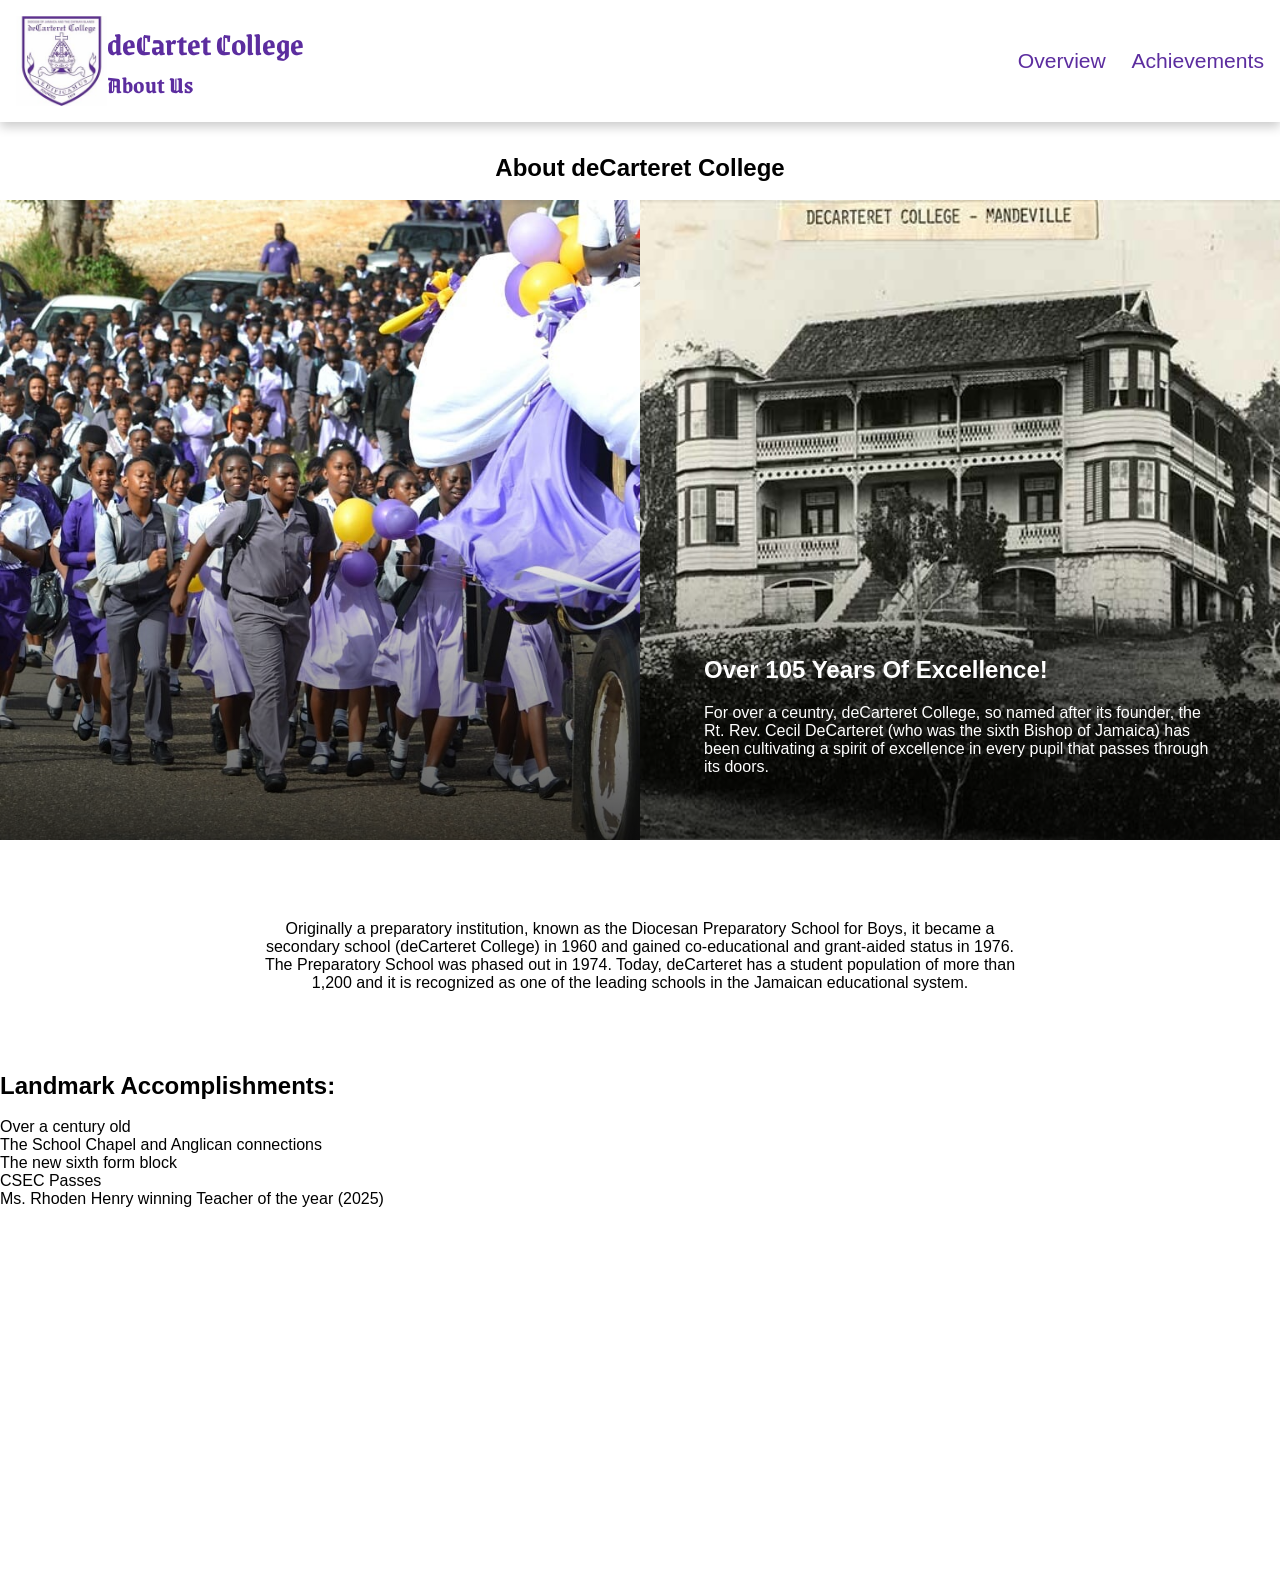
==== HTML/about.html @ b26268ae "Shortened header" ====
<!DOCTYPE html>
<html lang="en">

<head>
  <meta charset="UTF-8">
  <meta name="viewport" content="width=device-width, initial-scale=1.0">
  <title>About Us</title>
  <link rel="stylesheet" href="../CSS/general.css">
  <link rel="stylesheet" href="../CSS/about.css">

  <!--Grenze Gotisch-->
  <link rel="preconnect" href="https://fonts.googleapis.com">
  <link rel="preconnect" href="https://fonts.gstatic.com" crossorigin>
  <link href="https://fonts.googleapis.com/css2?family=Grenze+Gotisch:wght@100..900&family=Headland+One&display=swap" rel="stylesheet">
</head>

<body>
  <header id="about-header">
    <div id="page-name">
      <img src="../ASSETS/icons/DC_Logo.jpg" alt="school-logo" id="logo">
      <div id="page-headers">
        <h1>deCartet College</h1>
        <h2>About Us</h2>
      </div>
    </div>
    <div id="navigation">
      <nav>
        <a href="#overview">Overview</a>
        <a href="#achievements">Achievements</a>
      </nav>
    </div>
  </header>

  <main class="mainSection">
    <section id="overview">
        <h1 id="title">About deCarteret College</h1> <br>

        <div id="imageParallel">
          <img src="../ASSETS/images/100-Year_Celebration.jpg" alt="100 Year Celebration Image">
          <div class="rightImg">
            <img src="../ASSETS/images/Old DC.jpg" alt="DC in 1919">
            <div class="imgText">
              <h2>Over 105 Years Of Excellence!</h2>
              <p>For over a ceuntry, deCarteret College, so named after its founder, the Rt. Rev. Cecil DeCarteret (who was the sixth Bishop of Jamaica) has been cultivating a spirit of excellence in every pupil that passes through its doors.</p>
            </div>
          </div>
        </div>
    </section>

    <section id="text">
        <p>Originally a preparatory institution, known as the Diocesan Preparatory School for Boys, it became a secondary school (deCarteret College) in 1960 and gained co-educational and grant-aided status in 1976. The Preparatory School was phased out in 1974. Today, deCarteret has a student population of more than 1,200 and it is recognized as one of the leading schools in the Jamaican educational system.</p>
    </section>

    <section id="achievements">
        <h2>Landmark Accomplishments:</h2> <br>

        <p>Over a century old</p>
        <p>The School Chapel and Anglican connections</p>
        <p>The new sixth form block</p>
        <p>CSEC Passes</p>
        <p>Ms. Rhoden Henry winning Teacher of the year (2025)</p>
    </section>
  </main>
  

  <script src="../JS/initial.js"></script>
</body>

</html>
---- CSS/general.css ----
* {
  box-sizing: border-box;
  margin: 0;
  padding: 0;
  font-family: var(--default-font);
}

html{
  scroll-behavior: smooth;
}

:root {
  --bg-color: #f4f7f6;
  --header-color: rgba(92, 45, 159, 1);
  --header-hover: rgb(73, 34, 128);
  --default-font: 'Segoe UI', Tahoma, Geneva, Verdana, sans-serif;
  --header-font: 'Grenze Gotisch', serif;
}

button:hover{
  cursor: pointer;
}
---- CSS/about.css ----
#about-header {
  position: relative;
  width: 100%;
  display: flex;
  align-items: center;
  justify-content: space-between;
  gap: 2rem;

  background-color: white;
  padding: 1rem;
  color: var(--header-color);
  margin-bottom: 2rem;

  box-shadow: 0px 5px 10px rgba(0, 0, 0, 0.2);
  z-index: 100;
}

#about-header img {
  height: 10vh;
  object-fit: cover;
}

#about-header a {
  text-decoration: none;
  color: rgba(92, 45, 159, 1);
  font-size: clamp(1rem, 1rem + .4vw, 3rem);
}

#about-header a:hover {
  color: var(--header-hover);
  transition: 0.5s ease;
}

#about-header h1,
#about-header h2 {
  display: inline-block;
  font-family: var(--header-font);
}

#about-header nav {
  display: flex;
  gap: 2vw;
}

#page-name {
  display: flex;
  align-items: center;
}

#page-name,
#navigation {
  height: 100%;
}

#page-headers {
  display: flex;
  flex-direction: column;
}

#navigation {
  display: flex;
  justify-content: space-evenly;
}

/*Sections*/
.mainSection {
  height: 100%;
  display: grid;
  grid-template-rows: 2fr 0.5fr 1.5fr;
  grid-template-columns: 1fr;
  grid-row-gap: 30px;
}

.mainSection h1, .mainSection h2{
  font-family: var(--default-font);
}

#title{
  text-align: center;
}

#overview #imageParallel {
  display: grid;
  grid-template-columns: repeat(2, 2fr);
  position: relative;
}
#overview #imageParallel::after {
  content: "";
  position: absolute;
  bottom: 0;
  left: 0;
  width: 100%;
  height: 50%;
  background:linear-gradient(to top, rgba(0,0,0,0.7), transparent);
  z-index: 1;
}

#overview #imageParallel img {
  width: 100%;
  height: auto;
}

.rightImg {
  position: relative;
  width: 100%;
}

.rightImg img{
  width: 100%;
  height: 100%;
  object-fit: cover;
  display: block;
}

.imgText {
  bottom: 10%;
  left: 50%;
  z-index: 2;
  width: 80%;
  color: white;
  text-align: left;
  position: absolute;
  transform: translate(-50%);
}
.imgText h2 {
  margin-bottom: 20px;
  text-align: left;
}
.imgText p {
  margin: 0;
}

#text{
  display: grid;
  width: 60%;
  margin: 0 auto;
  text-align: center;
  align-items: center;
}
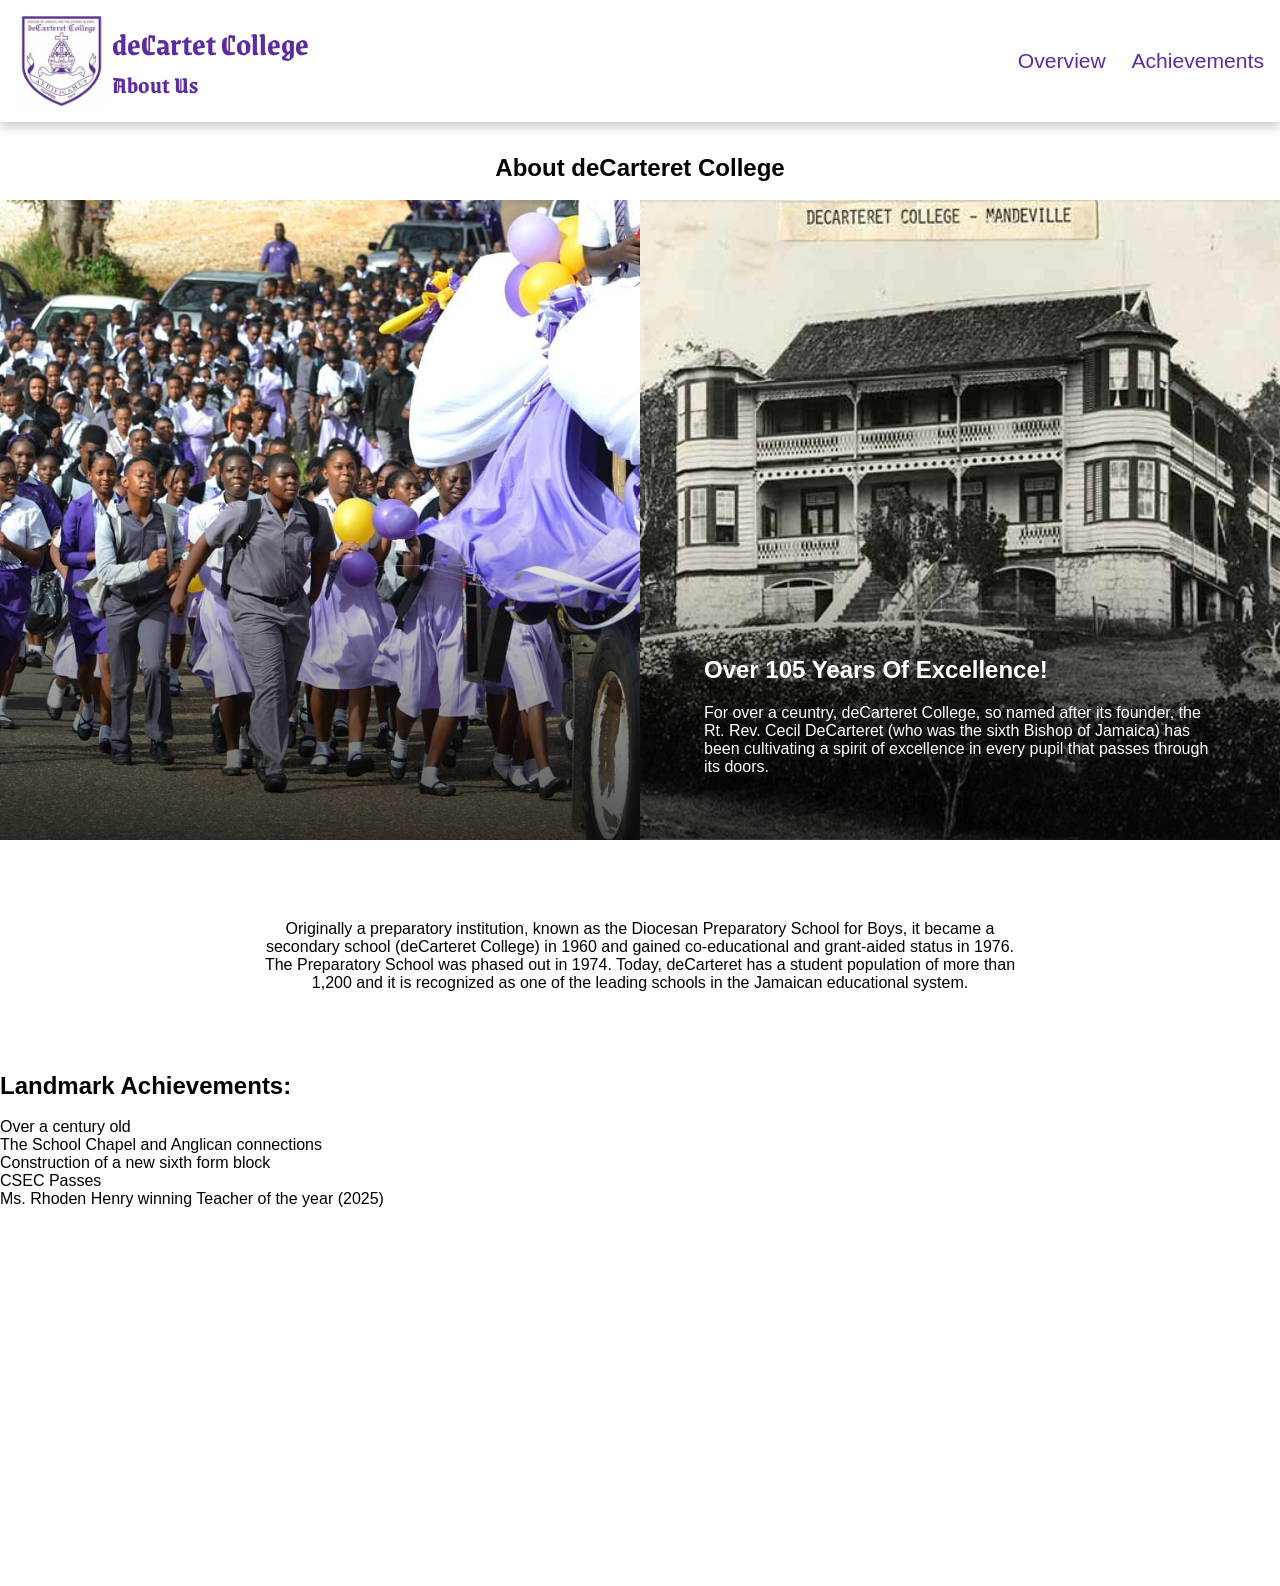
==== commit 9f053d4d: "Made achievements into separate divs" ====
--- a/HTML/about.html
+++ b/HTML/about.html
@@ -52,13 +52,23 @@
     </section>
 
     <section id="achievements">
-        <h2>Landmark Accomplishments:</h2> <br>
+        <h2>Landmark Achievements:</h2> <br>
 
-        <p>Over a century old</p>
-        <p>The School Chapel and Anglican connections</p>
-        <p>The new sixth form block</p>
-        <p>CSEC Passes</p>
-        <p>Ms. Rhoden Henry winning Teacher of the year (2025)</p>
+        <div>
+          <p>Over a century old</p>
+        </div>
+        <div>
+          <p>The School Chapel and Anglican connections</p>
+        </div>
+        <div>
+          <p>Construction of a new sixth form block</p>
+        </div>
+        <div>
+          <p>CSEC Passes</p>
+        </div>
+        <div>
+          <p>Ms. Rhoden Henry winning Teacher of the year (2025)</p>
+        </div>
     </section>
   </main>
   
--- a/CSS/about.css
+++ b/CSS/about.css
@@ -55,6 +55,7 @@
 #page-headers {
   display: flex;
   flex-direction: column;
+  margin-left: 5px;
 }
 
 #navigation {
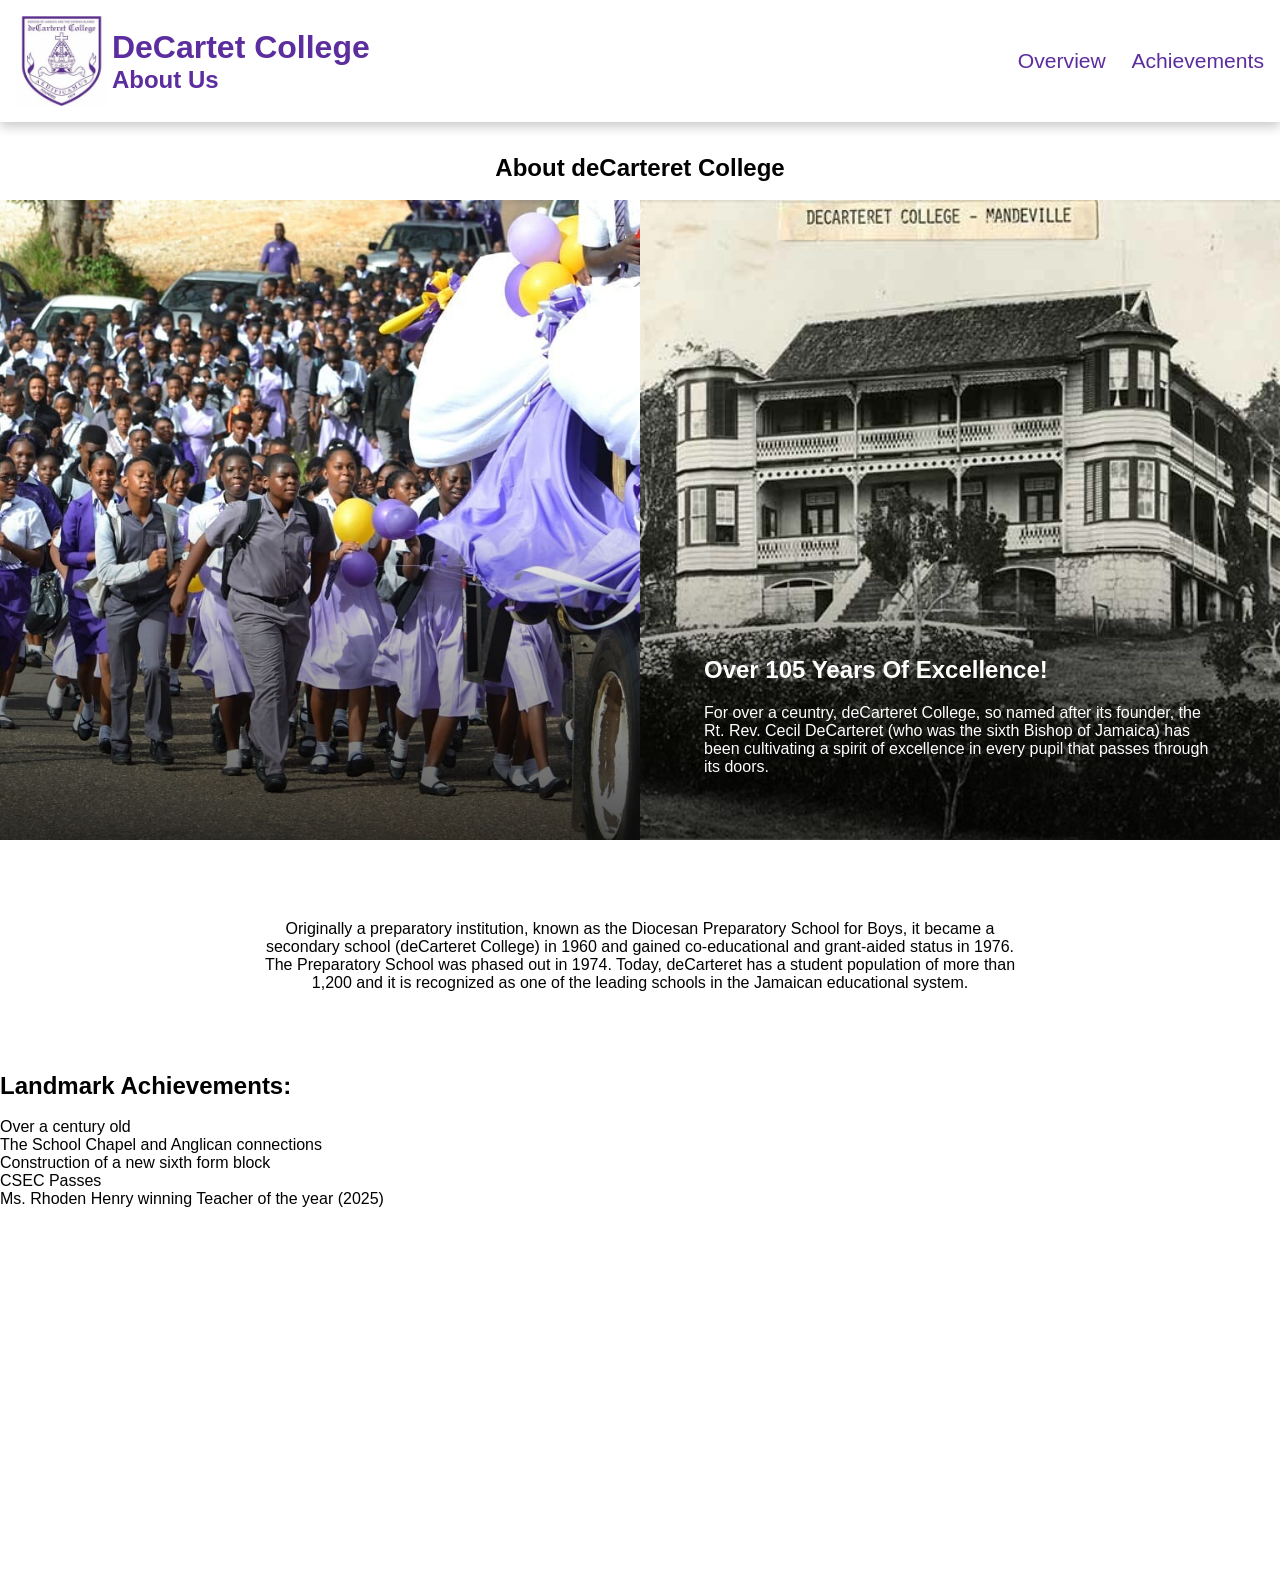
==== commit 2b7171b6: "Correct capitalization of 'deCartet College'" ====
--- a/HTML/about.html
+++ b/HTML/about.html
@@ -19,7 +19,7 @@
     <div id="page-name">
       <img src="../ASSETS/icons/DC_Logo.jpg" alt="school-logo" id="logo">
       <div id="page-headers">
-        <h1>deCartet College</h1>
+        <h1>DeCartet College</h1>
         <h2>About Us</h2>
       </div>
     </div>
@@ -76,4 +76,4 @@
   <script src="../JS/initial.js"></script>
 </body>
 
-</html>+</html>
--- a/CSS/general.css
+++ b/CSS/general.css
@@ -14,7 +14,8 @@
   --header-color: rgba(92, 45, 159, 1);
   --header-hover: rgb(73, 34, 128);
   --default-font: 'Segoe UI', Tahoma, Geneva, Verdana, sans-serif;
-  --header-font: 'Grenze Gotisch', serif;
+  --nav-header-font: 'Grenze Gotisch', serif;
+  --header-font: "Linden Hill", 'Segoe UI', Tahoma, Geneva, Verdana, sans-serif;
 }
 
 button:hover{
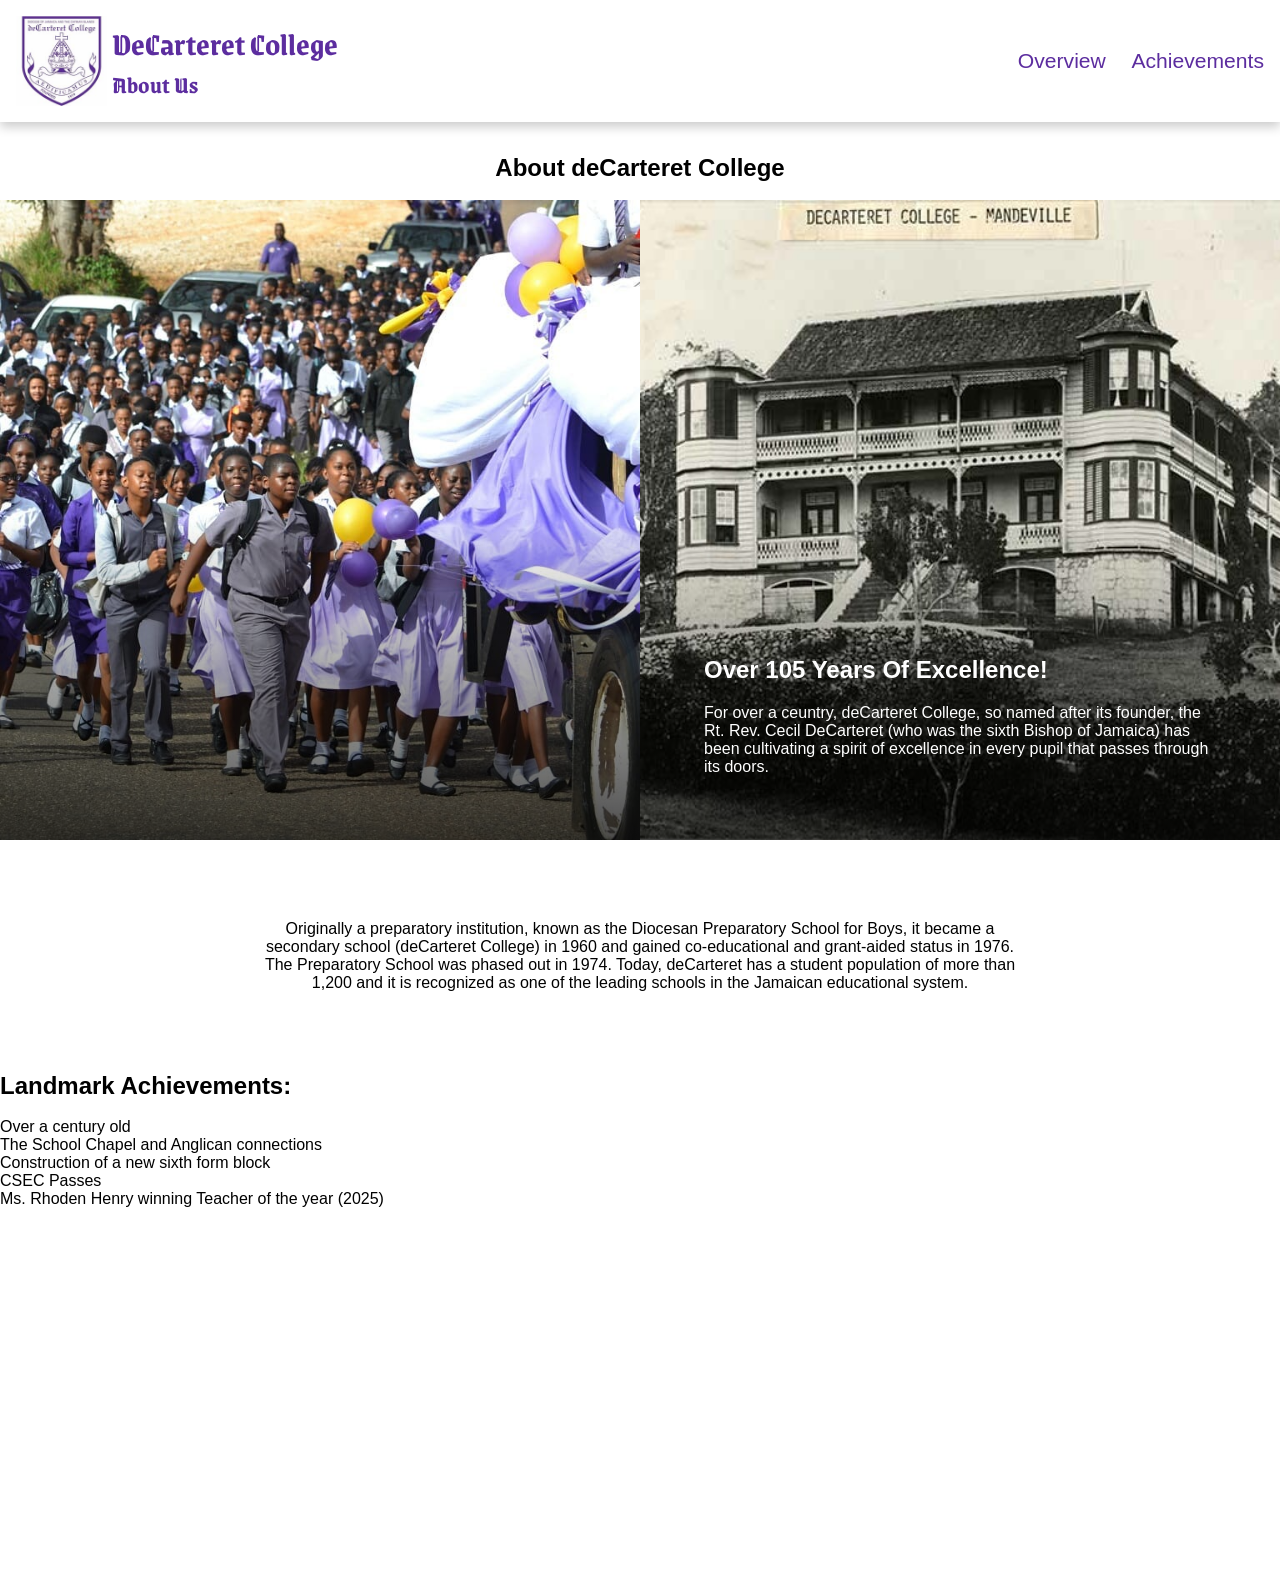
==== commit 66e65aa6: "Fix spelling of "DeCarteret College" in about.html and admin.html; update font-family in about.css" ====
--- a/HTML/about.html
+++ b/HTML/about.html
@@ -8,18 +8,19 @@
   <link rel="stylesheet" href="../CSS/general.css">
   <link rel="stylesheet" href="../CSS/about.css">
 
-  <!--Grenze Gotisch-->
+  <!--Grenze Gotisch & Linden Hill-->
   <link rel="preconnect" href="https://fonts.googleapis.com">
   <link rel="preconnect" href="https://fonts.gstatic.com" crossorigin>
-  <link href="https://fonts.googleapis.com/css2?family=Grenze+Gotisch:wght@100..900&family=Headland+One&display=swap" rel="stylesheet">
-</head>
+  <link
+    href="https://fonts.googleapis.com/css2?family=Grenze+Gotisch:wght@100..900&family=Headland+One&family=Linden+Hill:ital@0;1&display=swap"
+    rel="stylesheet">
 
 <body>
   <header id="about-header">
     <div id="page-name">
       <img src="../ASSETS/icons/DC_Logo.jpg" alt="school-logo" id="logo">
       <div id="page-headers">
-        <h1>DeCartet College</h1>
+        <h1>DeCarteret College</h1>
         <h2>About Us</h2>
       </div>
     </div>
--- a/CSS/about.css
+++ b/CSS/about.css
@@ -34,7 +34,7 @@
 #about-header h1,
 #about-header h2 {
   display: inline-block;
-  font-family: var(--header-font);
+  font-family: var(--nav-header-font);
 }
 
 #about-header nav {
@@ -73,7 +73,7 @@
 }
 
 .mainSection h1, .mainSection h2{
-  font-family: var(--default-font);
+  font-family: var(--header-font);
 }
 
 #title{
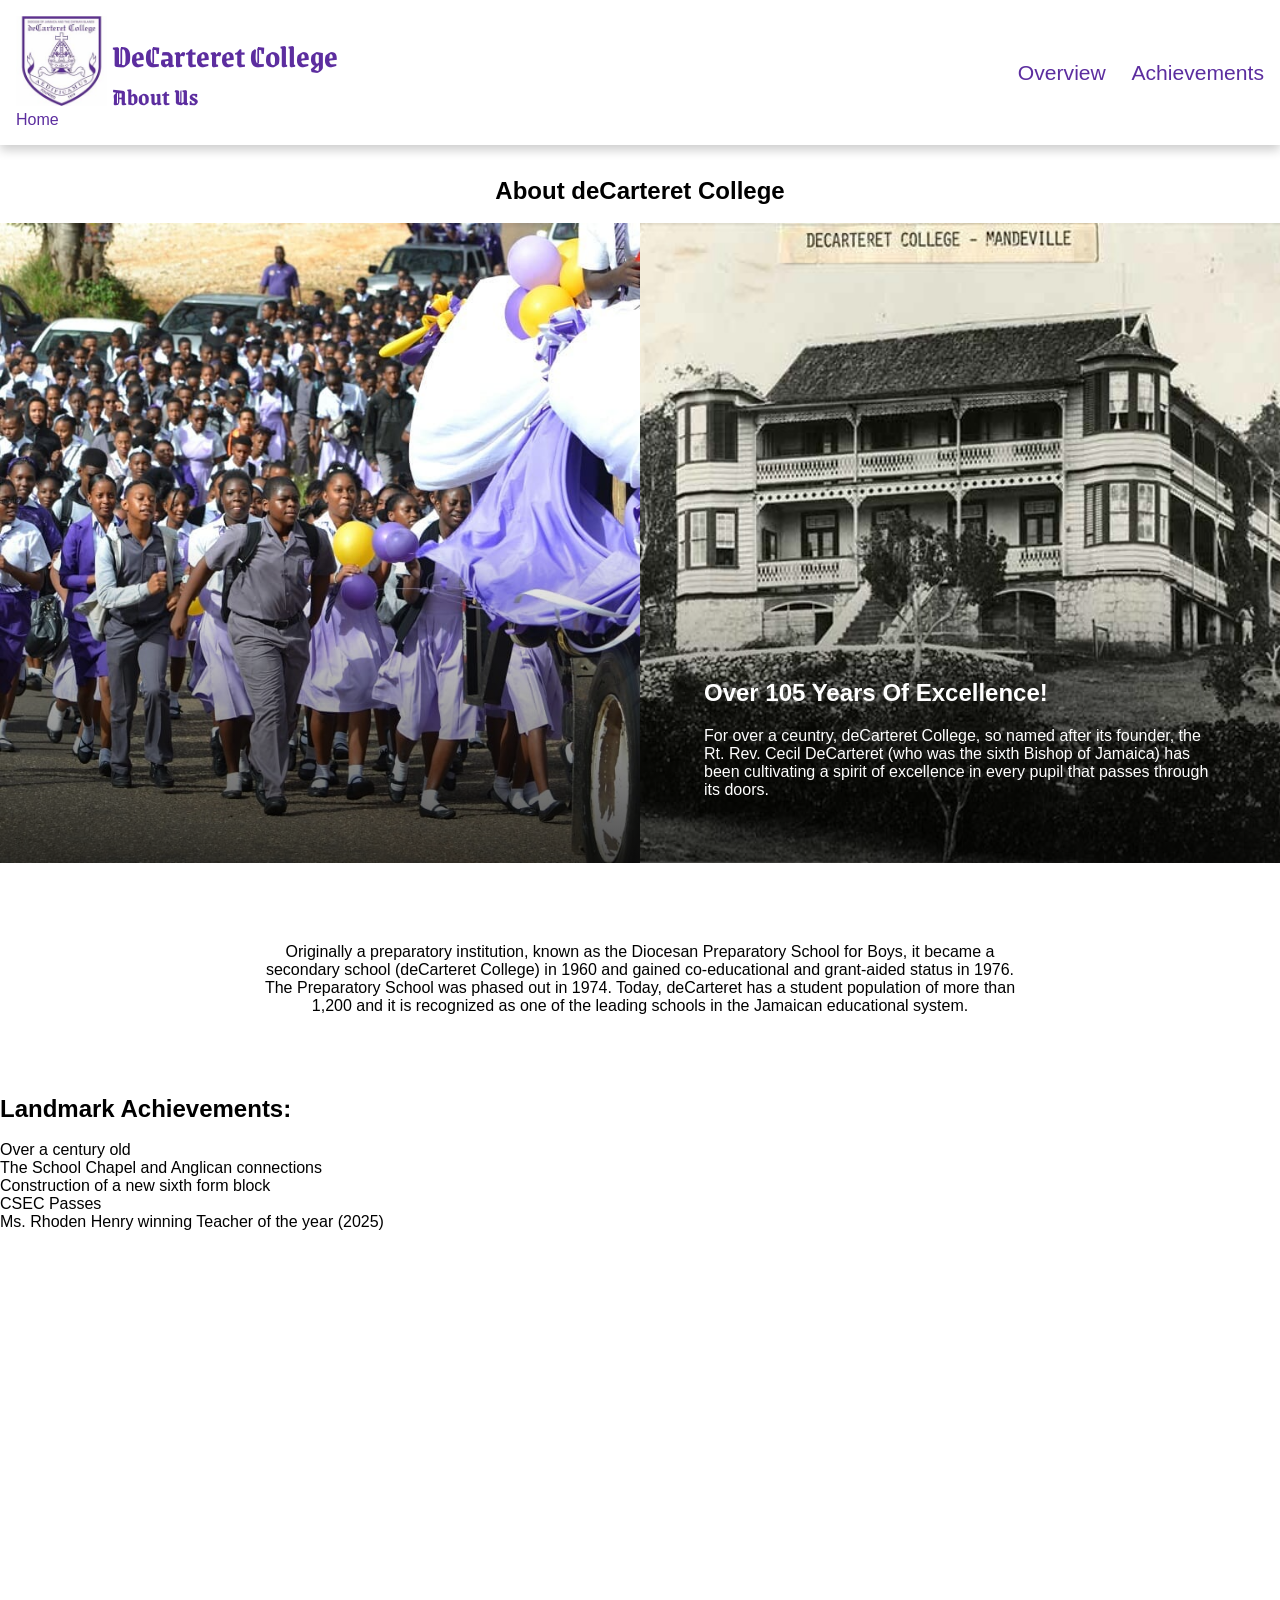
==== commit d6a8cd22: "Added index css" ====
--- a/HTML/about.html
+++ b/HTML/about.html
@@ -18,7 +18,10 @@
 <body>
   <header id="about-header">
     <div id="page-name">
-      <img src="../ASSETS/icons/DC_Logo.jpg" alt="school-logo" id="logo">
+      <div id="img-container">
+        <a href="../index.html"> <img src="../ASSETS/icons/DC_Logo.jpg" alt="school-logo" id="logo"></a>
+        <div class="tooltip">Home</div>
+      </div>
       <div id="page-headers">
         <h1>DeCarteret College</h1>
         <h2>About Us</h2>
--- a/CSS/about.css
+++ b/CSS/about.css
@@ -13,6 +13,16 @@
 
   box-shadow: 0px 5px 10px rgba(0, 0, 0, 0.2);
   z-index: 100;
+}
+
+#page-name {
+  display: flex;
+  align-items: center;
+}
+
+#page-name,
+#navigation {
+  height: 100%;
 }
 
 #about-header img {
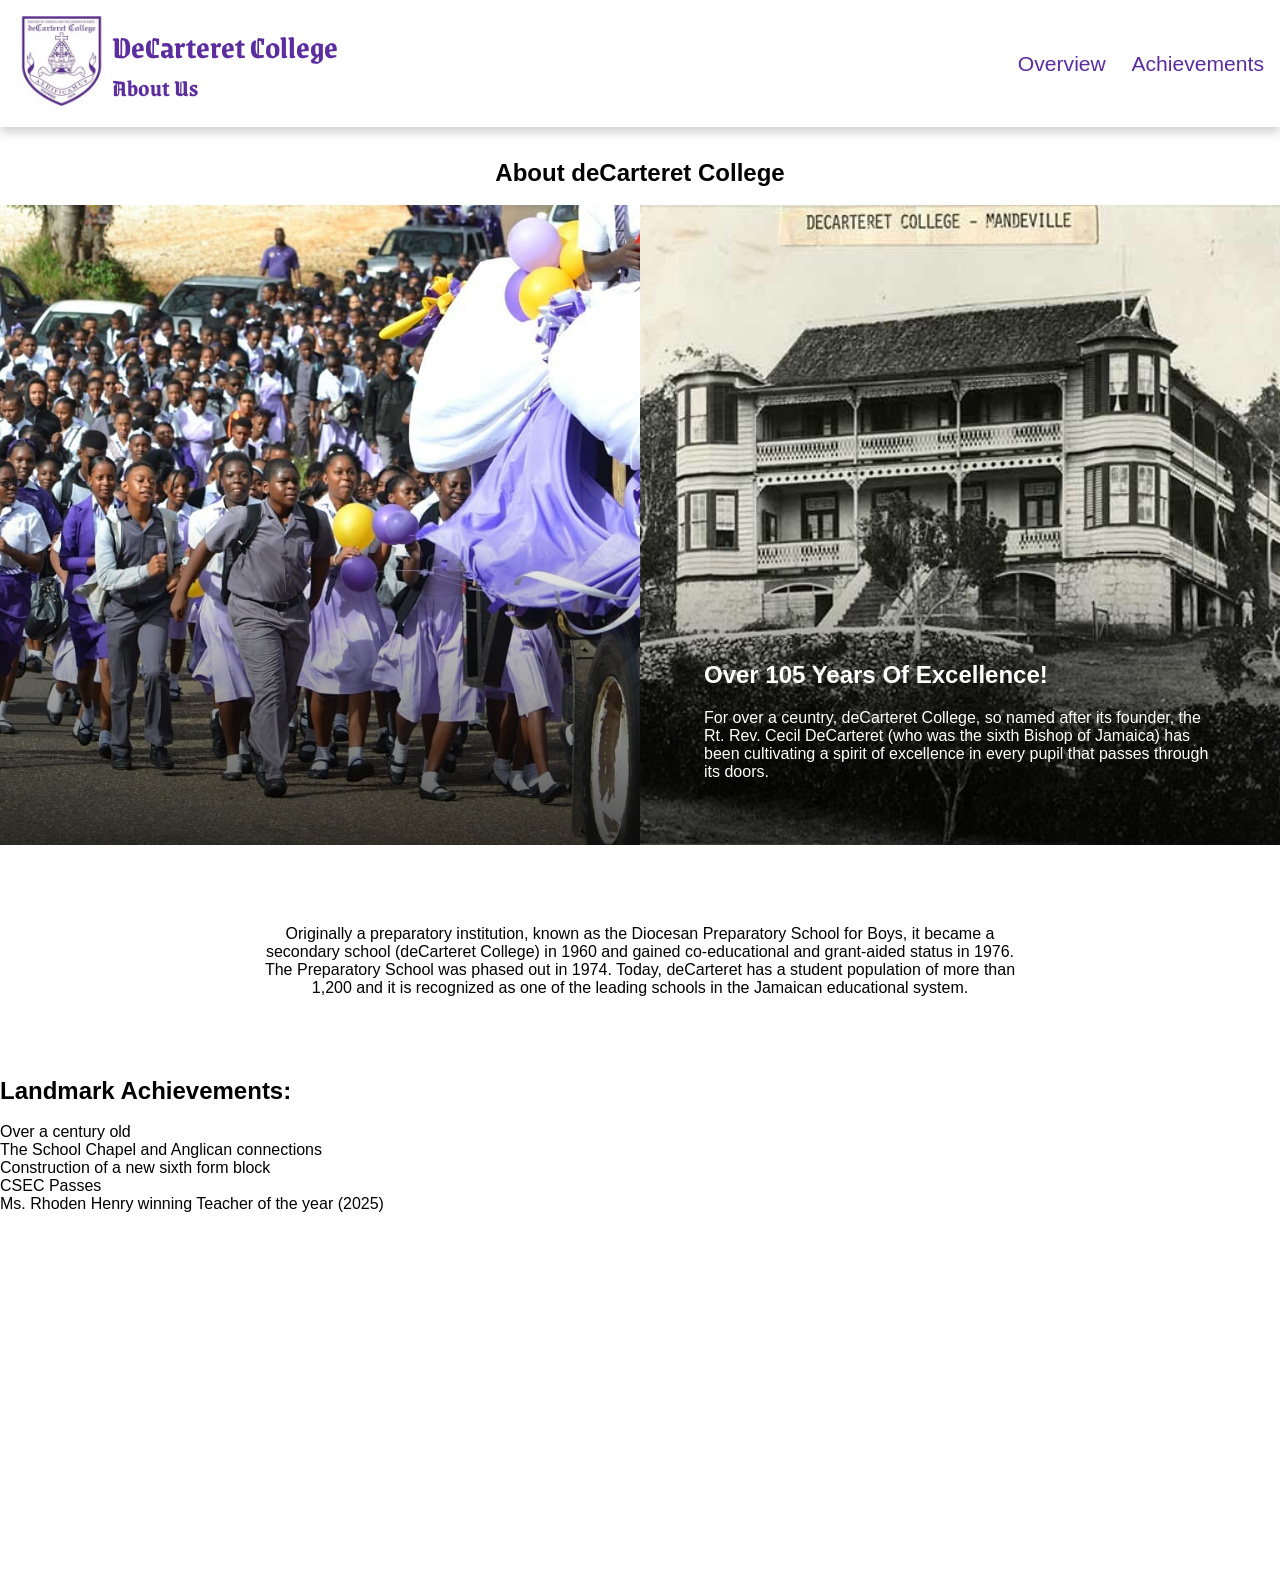
==== commit e630b948: "Added stuff" ====
--- a/HTML/about.html
+++ b/HTML/about.html
@@ -16,6 +16,7 @@
     rel="stylesheet">
 
 <body>
+  
   <header id="about-header">
     <div id="page-name">
       <div id="img-container">
--- a/CSS/general.css
+++ b/CSS/general.css
@@ -20,4 +20,30 @@
 
 button:hover{
   cursor: pointer;
-}+}
+
+.footer {
+  display: grid;
+  grid-template-columns: repeat(3, 1fr);
+  gap: 1rem;
+  padding: 2rem;
+  color: white;
+  background-color: var(--header-color);
+}
+
+.footer h3 {
+  font-family: var(--nav-header-font);
+  font-size: 1.5rem;
+  margin-bottom: .5rem;
+}
+
+.footer a {
+  color: white;
+}
+
+.footer-bottom {
+  grid-column: 1 / -1;
+  text-align: center;
+  border-top: 1px solid rgba(255, 255, 255, 0.4);
+  padding-top: 1rem;
+}
--- a/CSS/about.css
+++ b/CSS/about.css
@@ -1,3 +1,7 @@
+button:hover {
+  transition: 0.5s ease;
+}
+
 #about-header {
   position: relative;
   width: 100%;
@@ -32,7 +36,7 @@
 
 #about-header a {
   text-decoration: none;
-  color: rgba(92, 45, 159, 1);
+  color: var(--header-color);
   font-size: clamp(1rem, 1rem + .4vw, 3rem);
 }
 
@@ -68,9 +72,36 @@
   margin-left: 5px;
 }
 
+#page-headers nav {
+  display: flex;
+  gap: 1vw;
+}
+
 #navigation {
   display: flex;
   justify-content: space-evenly;
+}
+
+/*Tooltip Hover For Image*/
+#img-container{
+  position: relative;
+}
+#img-container .tooltip{
+  position: absolute;
+  background-color: var(--header-color);
+  color: white;
+  padding: 7px 10px;
+  border-radius: 5px;
+  left: 20%;
+  bottom: -28%;
+  box-shadow: 0px 2px 10px rgba(0, 0, 0, 0.3);
+
+  opacity: 0;
+  transition: opacity .25s;
+}
+
+#img-container:hover .tooltip{
+  opacity: 1;
 }
 
 /*Sections*/
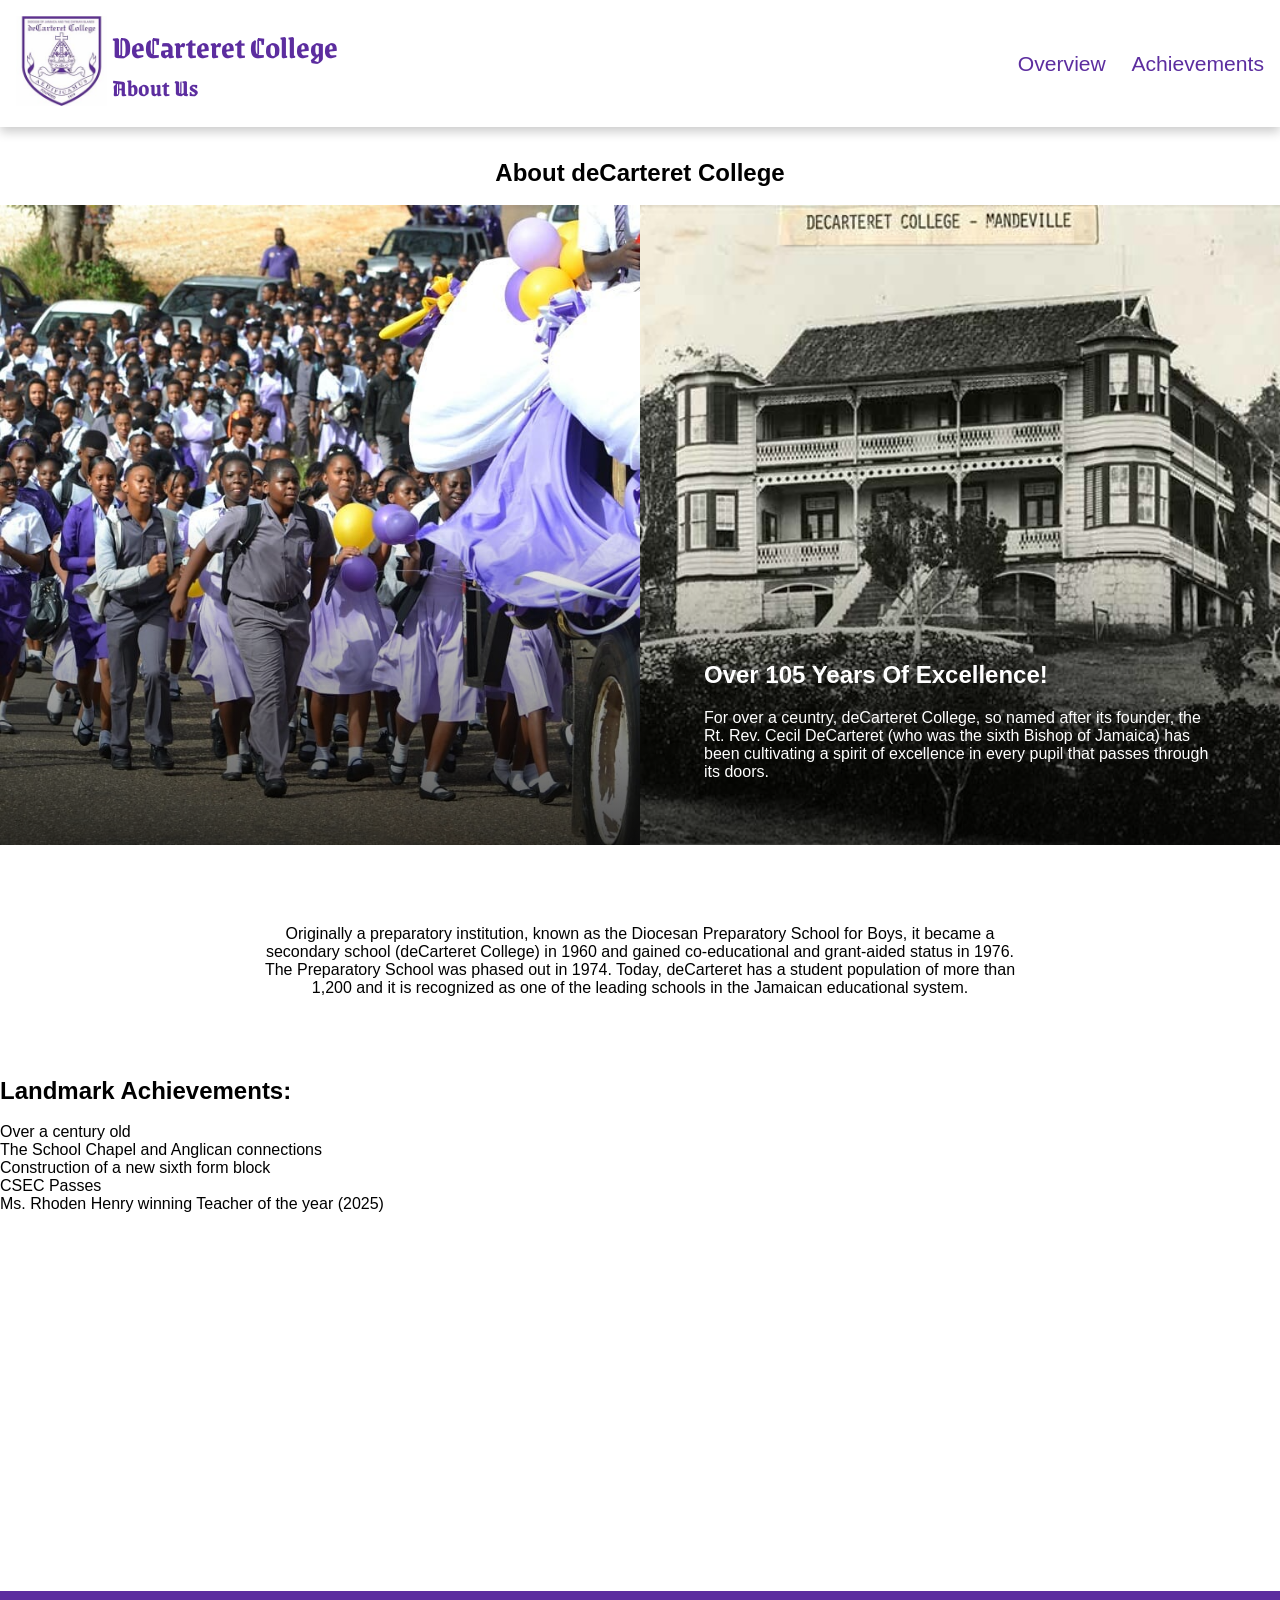
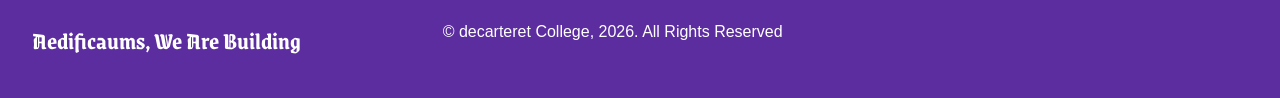
==== commit ceacc7bf: "Added more html to several pages, as a baseline" ====
--- a/HTML/about.html
+++ b/HTML/about.html
@@ -17,7 +17,7 @@
 
 <body>
   
-  <header id="about-header">
+  <header id="header">
     <div id="page-name">
       <div id="img-container">
         <a href="../index.html"> <img src="../ASSETS/icons/DC_Logo.jpg" alt="school-logo" id="logo"></a>
@@ -77,6 +77,10 @@
     </section>
   </main>
   
+  <footer class="footer">
+    <h3>Aedificaums, We Are Building</h3>
+    <p>© decarteret College, 2026. All Rights Reserved</p>
+  </footer>
 
   <script src="../JS/initial.js"></script>
 </body>
--- a/CSS/general.css
+++ b/CSS/general.css
@@ -20,6 +20,113 @@
 
 button:hover{
   cursor: pointer;
+}
+
+/*Header*/
+button:hover {
+  transition: 0.5s ease;
+}
+
+#header {
+  position: relative;
+  width: 100%;
+  display: flex;
+  align-items: center;
+  justify-content: space-between;
+  gap: 2rem;
+
+  background-color: white;
+  padding: 1rem;
+  color: var(--header-color);
+  margin-bottom: 2rem;
+
+  box-shadow: 0px 5px 10px rgba(0, 0, 0, 0.2);
+  z-index: 100;
+}
+
+#page-name {
+  display: flex;
+  align-items: center;
+}
+
+#page-name,
+#navigation {
+  height: 100%;
+}
+
+#header img {
+  height: 10vh;
+  object-fit: cover;
+}
+
+#header a {
+  text-decoration: none;
+  color: var(--header-color);
+  font-size: clamp(1rem, 1rem + .4vw, 3rem);
+}
+
+#header a:hover {
+  color: var(--header-hover);
+  transition: 0.5s ease;
+}
+
+#header h1,
+#header h2 {
+  display: inline-block;
+  font-family: var(--nav-header-font);
+}
+
+#header nav {
+  display: flex;
+  gap: 2vw;
+}
+
+#page-name {
+  display: flex;
+  align-items: center;
+}
+
+#page-name,
+#navigation {
+  height: 100%;
+}
+
+#page-headers {
+  display: flex;
+  flex-direction: column;
+  margin-left: 5px;
+}
+
+#page-headers nav {
+  display: flex;
+  gap: 1vw;
+}
+
+#navigation {
+  display: flex;
+  justify-content: space-evenly;
+}
+
+/*Tooltip Hover For Image*/
+#img-container{
+  position: relative;
+}
+#img-container .tooltip{
+  position: absolute;
+  background-color: var(--header-color);
+  color: white;
+  padding: 7px 10px;
+  border-radius: 5px;
+  left: 20%;
+  bottom: -28%;
+  box-shadow: 0px 2px 10px rgba(0, 0, 0, 0.3);
+
+  opacity: 0;
+  transition: opacity .25s;
+}
+
+#img-container:hover .tooltip{
+  opacity: 1;
 }
 
 .footer {
--- a/CSS/about.css
+++ b/CSS/about.css
@@ -1,109 +1,3 @@
-button:hover {
-  transition: 0.5s ease;
-}
-
-#about-header {
-  position: relative;
-  width: 100%;
-  display: flex;
-  align-items: center;
-  justify-content: space-between;
-  gap: 2rem;
-
-  background-color: white;
-  padding: 1rem;
-  color: var(--header-color);
-  margin-bottom: 2rem;
-
-  box-shadow: 0px 5px 10px rgba(0, 0, 0, 0.2);
-  z-index: 100;
-}
-
-#page-name {
-  display: flex;
-  align-items: center;
-}
-
-#page-name,
-#navigation {
-  height: 100%;
-}
-
-#about-header img {
-  height: 10vh;
-  object-fit: cover;
-}
-
-#about-header a {
-  text-decoration: none;
-  color: var(--header-color);
-  font-size: clamp(1rem, 1rem + .4vw, 3rem);
-}
-
-#about-header a:hover {
-  color: var(--header-hover);
-  transition: 0.5s ease;
-}
-
-#about-header h1,
-#about-header h2 {
-  display: inline-block;
-  font-family: var(--nav-header-font);
-}
-
-#about-header nav {
-  display: flex;
-  gap: 2vw;
-}
-
-#page-name {
-  display: flex;
-  align-items: center;
-}
-
-#page-name,
-#navigation {
-  height: 100%;
-}
-
-#page-headers {
-  display: flex;
-  flex-direction: column;
-  margin-left: 5px;
-}
-
-#page-headers nav {
-  display: flex;
-  gap: 1vw;
-}
-
-#navigation {
-  display: flex;
-  justify-content: space-evenly;
-}
-
-/*Tooltip Hover For Image*/
-#img-container{
-  position: relative;
-}
-#img-container .tooltip{
-  position: absolute;
-  background-color: var(--header-color);
-  color: white;
-  padding: 7px 10px;
-  border-radius: 5px;
-  left: 20%;
-  bottom: -28%;
-  box-shadow: 0px 2px 10px rgba(0, 0, 0, 0.3);
-
-  opacity: 0;
-  transition: opacity .25s;
-}
-
-#img-container:hover .tooltip{
-  opacity: 1;
-}
-
 /*Sections*/
 .mainSection {
   height: 100%;
